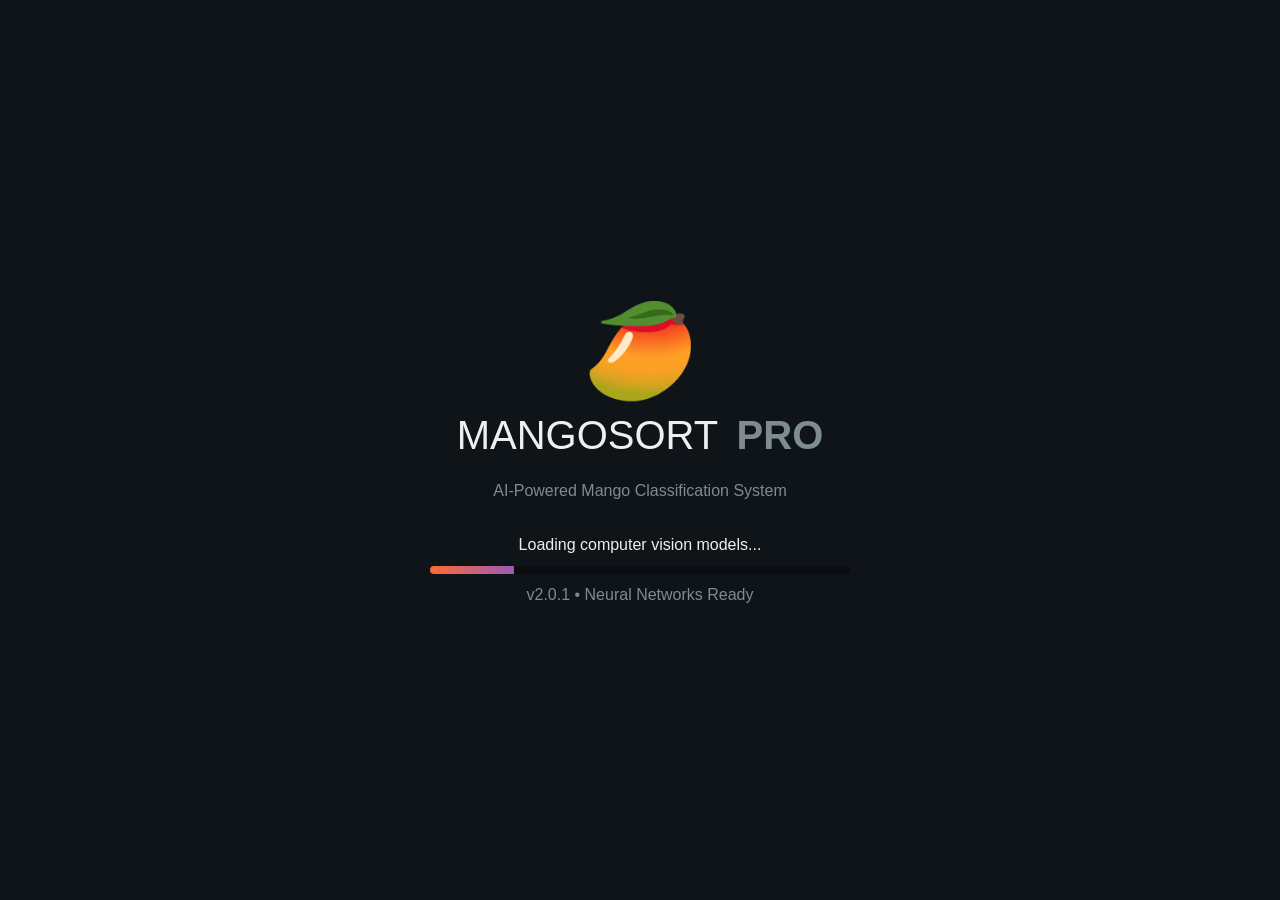
==== public/index.html @ b708b309 "Add GitHub Actions workflow for automatic Firebase deployment" ====
<!doctype html>
<html lang="en">
<head>
  <meta charset="utf-8" />
  <meta name="viewport" content="width=device-width,initial-scale=1" />
  <meta name="mobile-web-app-capable" content="yes">
  <meta name="apple-mobile-web-app-capable" content="yes">
  <meta name="theme-color" content="#0f1419">
  <title>MANGOSORT Pro — Web</title>
  <link rel="stylesheet" href="style.css">
</head>
<body>
  <div id="app" class="kiosk-friendly">
    <!-- Loading / Startup Screen -->
    <section id="loading" class="screen center">
      <div class="logo">🥭</div>
      <h1 class="brand">MANGOSORT <span class="pro">PRO</span></h1>
      <p class="subtitle">AI-Powered Mango Classification System</p>

      <div class="loading-area">
        <div id="loading-text">Initializing AI modules...</div>
        <div class="progress">
          <div id="progress-bar"></div>
        </div>
        <div class="version">v2.0.1 • Neural Networks Ready</div>
      </div>
    </section>

    <!-- Main Dashboard -->
    <section id="main" class="screen hidden">
      <header class="header">
        <div class="left">
          <div class="logo-mini">🥭</div>
          <div class="titles">
            <div class="title">MANGOSORT Pro</div>
            <div class="subtitle-mini">AI Classification Dashboard</div>
          </div>
        </div>
        <div class="right">
          <div class="status"><span class="dot on"></span> System Ready</div>
        </div>
      </header>

      <main class="content">
        <div class="stats-row" id="recent-stats">
          <!-- Filled by JS -->
        </div>

        <div class="actions center">
          <button id="start-btn" class="btn primary big">🚀 START SESSION (MANUAL)</button>
          <div class="hint">Use Pi GPIO buttons to increment counts (manual)</div>
          <div class="secondary">
            <button id="settings-btn" class="btn">⚙️ Settings</button>
            <button id="camera-btn" class="btn">📷 Camera</button>
            <button id="analytics-btn" class="btn">📊 Analytics</button>
            <button id="export-all-btn" class="btn warning">📋 Export</button>
          </div>
        </div>
      </main>
    </section>

    <!-- Processing Page -->
    <section id="processing" class="screen hidden">
      <header class="proc-header">
        <div class="left">
          <div class="logo-mini">🥭</div>
          <div>
            <div class="title">Live Processing</div>
            <div id="proc-status" class="status"><span class="dot active"></span> ACTIVE</div>
          </div>
        </div>
        <div class="metrics">
          <div class="metric"><div class="icon">⏱️</div><div id="time-label">00:00:00</div></div>
          <div class="metric"><div class="icon">🚀</div><div id="rate-label">0/min</div></div>
          <div class="metric"><div class="icon">🎯</div><div id="accuracy-label">0%</div></div>
        </div>
      </header>

      <main class="proc-content">
        <div class="proc-grid">
          <div class="left-area">
            <div class="video-frame">
              <video id="camera-video-main" autoplay playsinline style="width:100%;height:100%;object-fit:contain;background:#000;border-radius:10px"></video>
              <div class="overlay-top">
                <div class="session-info">Session • <span id="session-total">0</span> items</div>
                <div class="session-time" id="time-label-top">00:00:00</div>
              </div>
              <div class="left-controls">
                <button id="pause-btn" class="btn">⏸️ Pause</button>
                <button id="stop-btn" class="btn danger">⏹️ Stop</button>
                <button id="export-btn" class="btn">📊 Export</button>
                <button id="settings-btn-2" class="btn">⚙️ Settings</button>
                <button id="camera-btn-2" class="btn">📷 Camera</button>
              </div>
            </div>
          </div>

          <aside class="right-panel">
            <div class="panel-header">Classification Results</div>
            <div class="result-cards">
              <div class="result-card unripe">
                <div class="rc-emoji">🟢</div>
                <div class="rc-label">UNRIPE</div>
                <div class="rc-value"><span id="unripe-count">0</span></div>
                <div class="rc-pct" id="unripe-pct">0%</div>
              </div>
              <div class="result-card ripe">
                <div class="rc-emoji">🟡</div>
                <div class="rc-label">RIPE</div>
                <div class="rc-value"><span id="ripe-count">0</span></div>
                <div class="rc-pct" id="ripe-pct">0%</div>
              </div>
              <div class="result-card overripe">
                <div class="rc-emoji">🟤</div>
                <div class="rc-label">OVERRIPE</div>
                <div class="rc-value"><span id="overripe-count">0</span></div>
                <div class="rc-pct" id="overripe-pct">0%</div>
              </div>
            </div>

            <div class="metrics-box">
              <div class="metric-row"><div class="m-title">Rate</div><div id="rate-label" class="m-value">0/min</div></div>
              <div class="metric-row"><div class="m-title">Accuracy</div><div id="accuracy-label" class="m-value">0%</div></div>
            </div>

            <!-- Right panel controls removed to avoid duplication; controls are inside the live feed frame -->
          </aside>
        </div>
      </main>
    </section>

    <!-- Camera modal -->
    <div id="camera-modal" class="modal hidden">
      <h3>Camera Capture</h3>
      <video id="camera-video" autoplay playsinline style="width:100%;border-radius:8px;background:#000"></video>
      <canvas id="camera-canvas" class="hidden"></canvas>
      <div class="form-row actions-right">
        <button id="capture-btn" class="btn">Capture</button>
        <button id="close-camera" class="btn">Close</button>
      </div>
    </div>

    <!-- Modals -->
    <div id="modal-overlay" class="hidden"></div>

    <div id="settings-modal" class="modal hidden">
      <h3>Processing Settings</h3>
      <div class="form-row">
        <label>Processing Speed</label>
        <div>
          <label><input type="radio" name="speed" value="2000"> Slow (2s)</label>
          <label><input type="radio" name="speed" value="1000" checked> Normal (1s)</label>
          <label><input type="radio" name="speed" value="500"> Fast (0.5s)</label>
          <label><input type="radio" name="speed" value="300"> Turbo (0.3s)</label>
        </div>
      </div>
      <div class="form-row">
        <label><input type="checkbox" id="batch-checkbox"> Enable batch processing (not used; counts come from hardware)</label>
      </div>
      <div class="form-row actions-right">
        <button id="apply-settings" class="btn success">Apply Settings</button>
      </div>
    </div>

    <div id="analytics-modal" class="modal hidden">
      <h3>Analytics Dashboard</h3>
      <div class="table-wrap">
        <table id="analytics-table">
          <thead><tr><th>Date</th><th>Duration</th><th>Total</th><th>Unripe</th><th>Ripe</th><th>Overripe</th><th>Efficiency</th></tr></thead>
          <tbody></tbody>
        </table>
      </div>
      <div class="form-row actions-right">
        <button id="close-analytics" class="btn">Close</button>
      </div>
    </div>

    <div id="stop-modal" class="modal hidden">
      <h3>Stop Processing</h3>
      <p>Are you sure you want to stop the current session?</p>
      <label><input type="checkbox" id="save-session" checked> Save this session to history</label>
      <div class="form-row actions-right">
        <button id="confirm-stop" class="btn danger">Stop Session</button>
        <button id="cancel-stop" class="btn">Continue</button>
      </div>
    </div>

  </div>
  <script src="script.js"></script>
</body>
</html>
---- public/style.css ----
:root{
  --dark:#0f1419;
  --darker:#0a0e13;
  --card:#1a1f2e;
  --primary:#ff6b35;
  --accent:#9b59b6;
  --success:#2ecc71;
  --warning:#f39c12;
  --danger:#e74c3c;
  --light:#ecf0f1;
  --muted:#7f8c8d;
}
*{box-sizing:border-box}
html,body{height:100%;margin:0;font-family:Segoe UI,Helvetica,Arial,sans-serif;background:var(--dark);color:var(--light)}
.kiosk-friendly, .kiosk-friendly *{touch-action:manipulation;-webkit-user-select:none;-ms-user-select:none;user-select:none}
.kiosk-friendly .btn{min-height:48px;min-width:140px;font-size:18px}
.kiosk-friendly .btn.big{padding:18px 32px;font-size:20px}
.kiosk-friendly .stat-card{min-width:200px;padding:18px}
.kiosk-friendly .card .count{font-size:36px}
.kiosk-friendly .card .pct{font-size:14px}
.kiosk-friendly .logo{font-size:92px}
.kiosk-friendly .brand{font-size:40px}
.screen{min-height:100vh;padding:40px}
.center{display:flex;flex-direction:column;align-items:center;justify-content:center}
.hidden{display:none}
.logo{font-size:80px}
.brand{font-weight:300;font-size:36px;margin:8px 0}
.brand .pro{color:var(--muted);font-weight:700;margin-left:8px}
.subtitle{color:var(--muted)}
.loading-area{margin-top:20px;text-align:center}
.progress{width:420px;height:8px;background:var(--darker);border-radius:6px;overflow:hidden;margin:12px auto}
#progress-bar{height:100%;width:0;background:linear-gradient(90deg,var(--primary),var(--accent));transition:width 0.2s}
.version{color:var(--muted);margin-top:12px}
.header{display:flex;justify-content:space-between;align-items:center;padding:10px 0}
.left{display:flex;align-items:center}
.logo-mini{font-size:28px;margin-right:10px}
.titles .title{font-size:22px;color:var(--primary);font-weight:600}
.subtitle-mini{color:var(--muted)}
.status{color:var(--light)}
.status .dot{display:inline-block;width:10px;height:10px;border-radius:50%;margin-right:8px}
.status .dot.on{background:var(--success)}
.content{padding-top:20px}
.stats-row{display:flex;gap:16px;margin-bottom:30px}
.stat-card{background:var(--card);padding:16px;border-radius:8px;min-width:160px}
.stat-card .title{color:var(--muted);font-size:13px}
.stat-card .value{font-size:20px;margin-top:6px}
.actions.center{display:flex;flex-direction:column;align-items:center}
.btn{background:transparent;border:1px solid rgba(255,255,255,0.08);color:var(--light);padding:8px 12px;border-radius:8px;cursor:pointer;margin:6px}
.btn.primary{background:var(--primary);border:0;color:white}
.btn.big{padding:14px 28px;font-size:16px;border-radius:12px}
.btn.warning{background:var(--warning);border:0}
.btn.danger{background:var(--danger);border:0;color:white}
.secondary{margin-top:16px;display:flex;gap:8px}
.center .hint{color:var(--muted);margin-top:8px}
.proc-header{display:flex;justify-content:space-between;align-items:center;padding-bottom:12px;border-bottom:1px solid rgba(255,255,255,0.03)}
.metrics{display:flex;gap:12px}
.metric{background:var(--card);padding:8px 12px;border-radius:8px;text-align:center}
.metric .icon{font-size:18px}
.proc-content{padding-top:20px}
.cards{display:flex;gap:12px;margin-top:12px}
.card{background:var(--card);border-radius:12px;padding:18px;text-align:center;flex:1}
.card.unripe{background:#e74c3c}
.card.ripe{background:#f39c12}
.card.overripe{background:#8b4513}
.card .emoji{font-size:28px}
.card .label{font-weight:700;margin-top:6px}
.card .count{font-size:28px;font-weight:800;margin-top:6px}
.card .pct{font-size:12px;opacity:0.9}
.controls{margin-top:18px;display:flex;gap:8px}
.modal{position:fixed;left:50%;top:50%;transform:translate(-50%,-50%);background:var(--card);padding:18px;border-radius:10px;min-width:320px;z-index:40}
#modal-overlay{position:fixed;left:0;top:0;right:0;bottom:0;background:rgba(0,0,0,0.6);z-index:30}
.form-row{margin-top:12px}
.form-row label{display:block}
.table-wrap{max-height:300px;overflow:auto;margin-top:12px}
table{width:100%;border-collapse:collapse}
th,td{padding:8px;border-bottom:1px solid rgba(255,255,255,0.03);text-align:center}
.actions-right{text-align:right;margin-top:12px}
@media(max-width:800px){.cards{flex-direction:column}.stats-row{flex-direction:column}}

/* 800x480 specific tuning for 7" touchscreen */
@media (max-width: 800px) {
  html,body{font-size:14px}
  .screen{padding:12px}
  .logo{font-size:64px}
  .brand{font-size:28px}
  .brand .pro{font-size:14px}
  .header{padding:8px 0}
  .titles .title{font-size:20px}
  .subtitle-mini{font-size:12px}
  .stats-row{flex-direction:column;gap:8px}
  .stat-card{min-width:100%;display:flex;justify-content:space-between;align-items:center;padding:12px}
  .stat-card .value{font-size:18px}
  .cards{flex-direction:column;gap:10px}
  .card{padding:14px;border-radius:10px}
  .card .count{font-size:48px}
  .card .label{font-size:14px}
  .card .pct{font-size:13px}
  .controls{flex-direction:column;gap:8px}
  .controls .btn{width:100%;padding:12px;font-size:18px}
  .actions.center .btn.big{width:100%}
  .modal{left:50%;top:50%;transform:translate(-50%,-50%);width:92%;min-width:auto}
  #camera-video{height:220px;object-fit:cover}
  #camera-modal .actions-right{display:flex;gap:8px;flex-direction:row}
}

/* Exact PDF-like kiosk layout for processing screen */
.proc-content{height:340px;padding:10px 6px}
.proc-grid{display:flex;height:100%;gap:8px}
.left-area{flex:1}
.right-panel{width:260px;background:linear-gradient(180deg,var(--card),#151821);border-radius:10px;padding:10px;display:flex;flex-direction:column}
.video-frame{height:100%;border-radius:10px;overflow:hidden;border:2px solid rgba(255,255,255,0.04);position:relative}
.overlay-top{position:absolute;left:12px;right:12px;top:12px;display:flex;justify-content:space-between;color:var(--light);font-weight:600}
.left-controls{position:absolute;left:12px;right:12px;bottom:12px;display:flex;gap:10px;justify-content:space-between;align-items:center}
.left-controls .btn{flex:1;min-width:0;margin:0;padding:8px 10px;font-size:14px;border-radius:8px}
.left-controls .btn + .btn{margin-left:8px}
.panel-header{color:var(--muted);font-size:13px;margin-bottom:8px}
.result-cards{display:flex;flex-direction:column;gap:8px}
.result-card{display:flex;align-items:center;justify-content:space-between;padding:10px;border-radius:8px;color:white}
.result-card .rc-emoji{font-size:20px}
.result-card .rc-label{font-weight:700}
.result-card .rc-value{font-size:26px;font-weight:800}
.result-card .rc-pct{font-size:12px;opacity:0.95}
.result-card.unripe{background:#e74c3c}
.result-card.ripe{background:#f39c12}
.result-card.overripe{background:#8b4513}
.metrics-box{margin-top:10px;background:rgba(255,255,255,0.02);padding:10px;border-radius:8px}
.metric-row{display:flex;justify-content:space-between;padding:6px 0;border-bottom:1px solid rgba(255,255,255,0.02)}
.metric-row:last-child{border-bottom:0}
.m-title{color:var(--muted);font-size:12px}
.m-value{font-weight:800}
.panel-controls{margin-top:auto;display:flex;flex-direction:row;flex-wrap:nowrap;gap:8px;justify-content:space-between;align-items:center}
.panel-controls .btn{margin:0}
.btn.wide{box-sizing:border-box;min-width:70px;padding:8px 10px;font-size:14px;border-radius:8px;display:inline-flex;align-items:center;justify-content:center;flex:0 0 auto}

/* video area fallback style when camera not in use */
#camera-video-main{background:#000}

/* ensure header compact on 800x480 */
.proc-header{height:64px;padding:8px 10px}
.proc-header .title{font-size:16px}
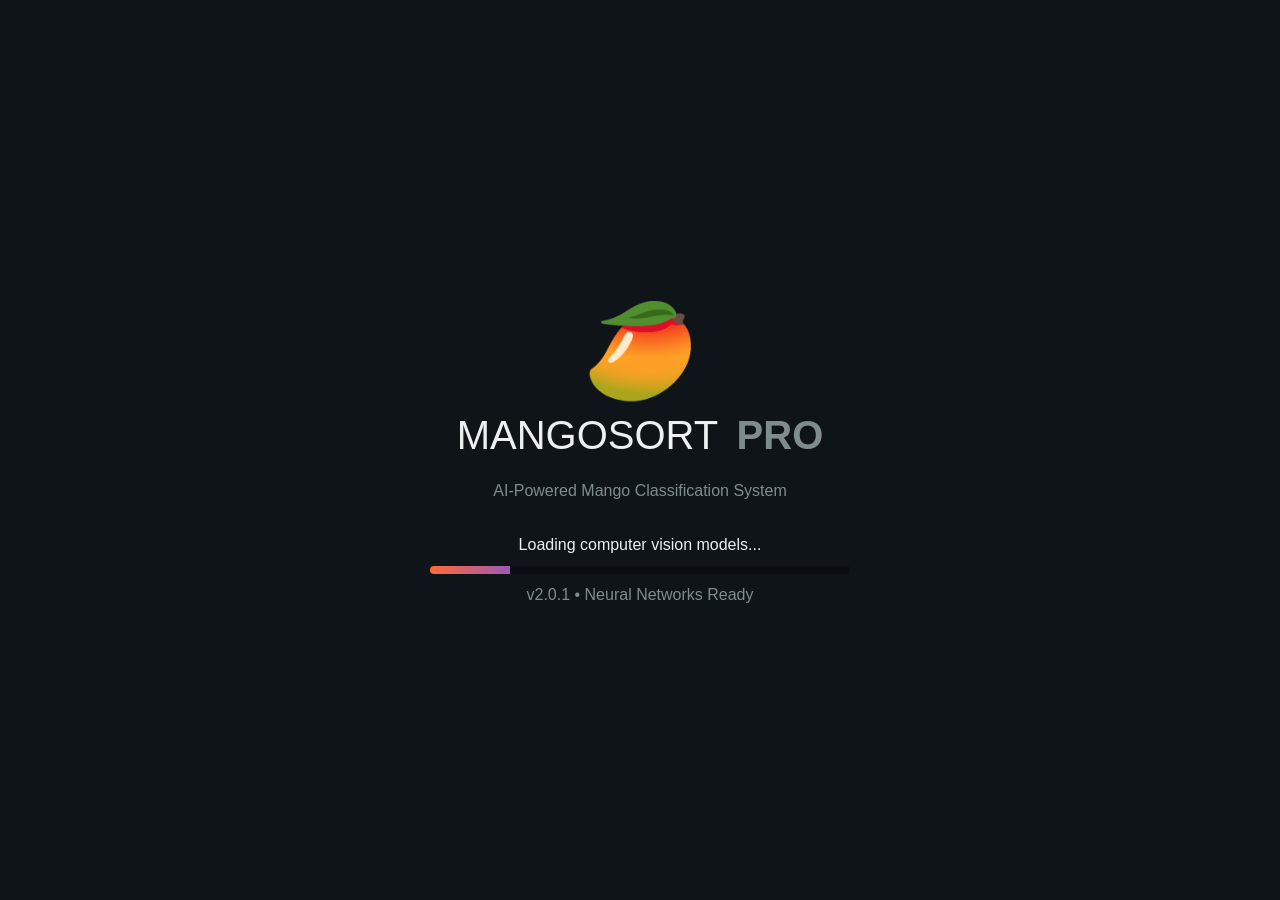
==== commit fdd9f356: "Deploy live YOLO mango detection integration" ====
--- a/public/index.html
+++ b/public/index.html
@@ -80,6 +80,9 @@
         <div class="proc-grid">
           <div class="left-area">
             <div class="video-frame">
+              <!-- Live YOLO Detection Stream -->
+              <img id="yolo-stream" style="width:100%;height:100%;object-fit:contain;background:#000;border-radius:10px;display:none;" />
+              <!-- Fallback to camera if localhost unavailable -->
               <video id="camera-video-main" autoplay playsinline style="width:100%;height:100%;object-fit:contain;background:#000;border-radius:10px"></video>
               <div class="overlay-top">
                 <div class="session-info">Session • <span id="session-total">0</span> items</div>
